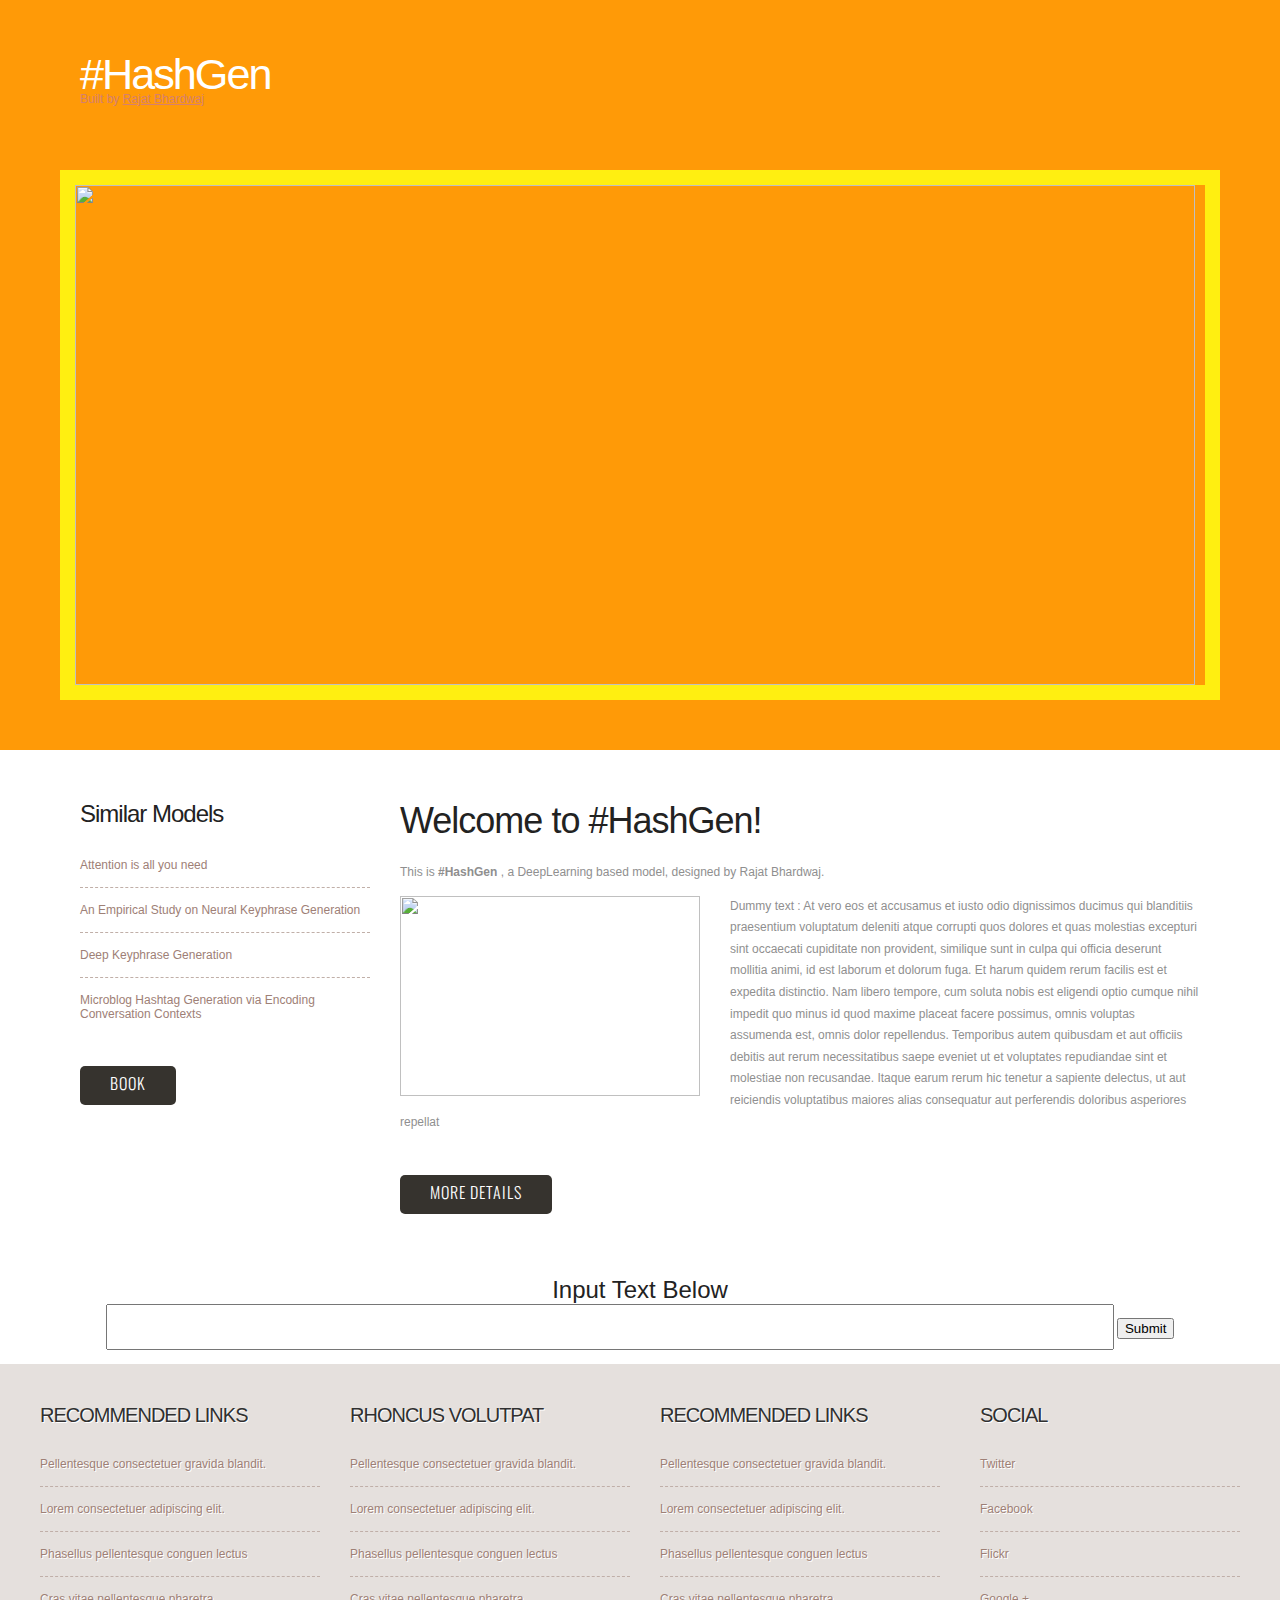
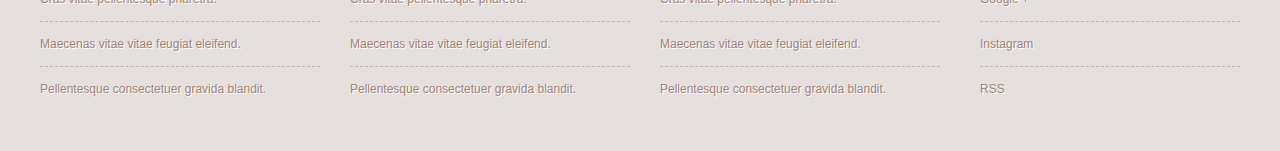
==== templates/index.html @ e80a1312 "first commit" ====
<!DOCTYPE html PUBLIC "-//W3C//DTD XHTML 1.0 Strict//EN" "http://www.w3.org/TR/xhtml1/DTD/xhtml1-strict.dtd">

<html xmlns="http://www.w3.org/1999/xhtml">

<head>
    <meta name="keywords" content="" />
    <meta name="description" content="" />
    <meta http-equiv="content-type" content="text/html; charset=utf-8" />
    <title>#HashGen</title>

    <link href='http://fonts.googleapis.com/css?family=Oswald:400,300' rel='stylesheet' type='text/css' />
    <link href='http://fonts.googleapis.com/css?family=Abel|Satisfy' rel='stylesheet' type='text/css' />
    <link href="/static/default.css" rel="stylesheet" type="text/css" media="all" />
    <!--[if IE 6]>
<link href="default_ie6.css" rel="stylesheet" type="text/css" />
<![endif]-->
</head>

<body>
    <div id="header-wrapper">
        <div id="header">
            <div id="logo">
                <h1>#HashGen
                </h1>
                <p>Built by <a href="https://github.com/rajatbhardwaj1" rel="nofollow">Rajat Bhardwaj</a></p>
            </div>
            <!-- <div id="menu">
                <ul>
                    <li class="current_page_item"><a href="#" accesskey="1" title="">Homepage</a></li>
                    <li><a href="#" accesskey="2" title="">Our Clients</a></li>
                    <li><a href="#" accesskey="3" title="">About Us</a></li>
                    <li><a href="#" accesskey="4" title="">Careers</a></li>
                    <li><a href="#" accesskey="5" title="">Contact Us</a></li>
                </ul>
            </div> -->
        </div>
        <div id="banner">
            <div class="img-border">
                <a href="#"><img src="https://wallpaperaccess.com/full/1728957.jpg" width="1120" height="500" alt="" /></a>
            </div>
        </div>
    </div>
    <div id="wrapper">
        <div id="page-wrapper">
            <div id="page">
                <div id="content">
                    <h2>Welcome to #HashGen!</h2>
                    <p>This is <strong>#HashGen </strong>, a DeepLearning based model, designed by Rajat Bhardwaj.
                        <p><img src="https://prod-central-prod-sm-site-media.s3.eu-west-1.amazonaws.com/sm/public/wp-content/uploads/2021/05/21071248/Instagram-hashtag-analytics.png" alt="" width="300" height="200" class="alignleft" /> </p>
                        <p>Dummy text : At vero eos et accusamus et iusto odio dignissimos ducimus qui blanditiis praesentium voluptatum deleniti atque corrupti quos dolores et quas molestias excepturi sint occaecati cupiditate non provident, similique sunt
                            in culpa qui officia deserunt mollitia animi, id est laborum et dolorum fuga. Et harum quidem rerum facilis est et expedita distinctio. Nam libero tempore, cum soluta nobis est eligendi optio cumque nihil impedit quo minus
                            id quod maxime placeat facere possimus, omnis voluptas assumenda est, omnis dolor repellendus. Temporibus autem quibusdam et aut officiis debitis aut rerum necessitatibus saepe eveniet ut et voluptates repudiandae sint et molestiae
                            non recusandae. Itaque earum rerum hic tenetur a sapiente delectus, ut aut reiciendis voluptatibus maiores alias consequatur aut perferendis doloribus asperiores repellat</p>
                        <p class="button-style"><a href="#">More Details</a></p>
                </div>
                <div id="sidebar">
                    <h2>Similar Models</h2>
                    <ul class="style1">
                        <li class="first"><a href="https://proceedings.neurips.cc/paper/2017/hash/3f5ee243547dee91fbd053c1c4a845aa-Abstract.html">Attention is all you need</a></li>
                        <li><a href="https://arxiv.org/abs/2009.10229">An Empirical Study on Neural Keyphrase Generation</a></li>
                        <li><a href="https://arxiv.org/abs/1704.06879">Deep Keyphrase Generation</a></li>
                        <li><a href="https://aclanthology.org/N19-1164/">Microblog Hashtag Generation via Encoding Conversation Contexts</a></li>

                    </ul>
                    <p class="button-style"><a href="https://d2l.ai/index.html">Book</a></p>
                </div>
            </div>
        </div>
        <div id="model">
            <center>
                <h1>Input Text Below</h1>
                <form method="POST">
                    <input style="height: 40px;font-size: 14pt ;width: 1000px;" name="text" id="input">
                    <input type="submit" name="submit">
                </form>
            </center>
            <br>
        </div>
    </div>
    <div id="footer-bg">
        <div id="footer-content" class="container">
            <div id="column1">
                <h2>Recommended Links</h2>
                <ul class="style1">
                    <li class="first"><a href="#">Pellentesque consectetuer gravida blandit.</a></li>
                    <li><a href="#">Lorem consectetuer adipiscing elit.</a></li>
                    <li><a href="#">Phasellus pellentesque conguen lectus</a></li>
                    <li><a href="#">Cras vitae pellentesque pharetra.</a></li>
                    <li><a href="#">Maecenas vitae vitae feugiat eleifend.</a></li>
                    <li><a href="#">Pellentesque consectetuer gravida blandit.</a></li>
                </ul>
            </div>
            <div id="column2">
                <h2>Rhoncus volutpat</h2>
                <ul class="style1">
                    <li class="first"><a href="#">Pellentesque consectetuer gravida blandit.</a></li>
                    <li><a href="#">Lorem consectetuer adipiscing elit.</a></li>
                    <li><a href="#">Phasellus pellentesque conguen lectus</a></li>
                    <li><a href="#">Cras vitae pellentesque pharetra.</a></li>
                    <li><a href="#">Maecenas vitae vitae feugiat eleifend.</a></li>
                    <li><a href="#">Pellentesque consectetuer gravida blandit.</a></li>
                </ul>
            </div>
            <div id="column3">
                <h2>Recommended Links</h2>
                <ul class="style1">
                    <li class="first"><a href="#">Pellentesque consectetuer gravida blandit.</a></li>
                    <li><a href="#">Lorem consectetuer adipiscing elit.</a></li>
                    <li><a href="#">Phasellus pellentesque conguen lectus</a></li>
                    <li><a href="#">Cras vitae pellentesque pharetra.</a></li>
                    <li><a href="#">Maecenas vitae vitae feugiat eleifend.</a></li>
                    <li><a href="#">Pellentesque consectetuer gravida blandit.</a></li>
                </ul>
            </div>
            <div id="column4">
                <h2>Social</h2>
                <ul class="style1">
                    <li class="first"><a href="#">Twitter</a></li>
                    <li><a href="#">Facebook</a></li>
                    <li><a href="#">Flickr</a></li>
                    <li><a href="#">Google +</a></li>
                    <li><a href="#">Instagram</a></li>
                    <li><a href="#">RSS</a></li>
                </ul>
            </div>
        </div>
    </div>

</body>

</html>
---- static/default.css ----
/*
Design by TEMPLATED
http://templated.co
Released for free under the Creative Commons Attribution License
*/

body {
    margin: 0px 0px 0px 0px;
    padding: 0;
    background: #FF9A07 url("https://static.vecteezy.com/system/resources/previews/001/987/871/original/abstract-black-stripes-diagonal-background-free-vector.jpg") repeat;
    font-family: Arial, Helvetica, sans-serif;
    font-size: 12px;
    color: #8F8F8F;
}

h1,
h2,
h3 {
    margin: 0;
    padding: 0;
    font-weight: 200;
    color: #222222;
}

h2 {
    font-size: 3em;
}

p,
ol,
ul {
    margin-top: 0px;
    padding: 0px;
}

p,
ol {
    line-height: 180%;
}

strong {}

a {
    color: #5C5539;
}

a:hover {
    text-decoration: none;
}

a img {
    border: none;
}

img.border {}

img.alignleft {
    float: left;
    margin-right: 30px;
}

img.alignright {
    float: right;
}

img.aligncenter {
    margin: 0px auto;
}

hr {
    display: none;
}


/** WRAPPER */

#wrapper {
    overflow: hidden;
    background: #FFFFFF;
}

.container {
    width: 1200px;
    margin: 0px auto;
}

.clearfix {
    clear: both;
}


/* Header */

#header-wrapper {
    overflow: hidden;
    background: #FF9A07 url("https://static.vecteezy.com/system/resources/previews/001/987/871/original/abstract-black-stripes-diagonal-background-free-vector.jpg") repeat;
}

#header {
    width: 1200px;
    height: 150px;
    margin: 0 auto;
    padding: 0px 0px;
}


/* Logo */

#logo {
    float: left;
    width: 310px;
    height: 150px;
    padding: 0px 0px 0px 40px;
}

#logo h1 {
    padding: 50px 0px 0px 0px;
    letter-spacing: -2px;
    font-size: 3.6em;
}

#logo h1 {
    text-decoration: none;
    color: #FFFFFF;
}

#logo p {
    margin-top: -10px;
    color: #D5806F;
}

#logo p a {
    color: #D5806F;
}


/* Menu */

#menu {
    float: right;
    width: 810px;
    height: 80px;
    padding: 20px 40px 0px 0px;
}

#menu ul {
    float: right;
    margin: 0;
    padding: 40px 0px 0px 0px;
    list-style: none;
    line-height: normal;
}

#menu li {
    float: left;
}

#menu a {
    display: block;
    margin-left: 1px;
    padding: 7px 20px 7px 20px;
    letter-spacing: 1px;
    text-decoration: none;
    text-align: center;
    text-transform: uppercase;
    font-family: 'Oswald', sans-serif;
    font-size: 16px;
    font-weight: 300;
    color: #FFFFFF;
}

#menu a:hover,
#menu .current_page_item a {
    text-decoration: none;
    background: #A0190A;
    box-shadow: inset 0px 0px 10px 5px rgba(0, 0, 0, .1);
    border-radius: 5px;
    color: #FFFFFF;
}


/* Page */

#page-wrapper {
    overflow: hidden;
}

#page {
    overflow: hidden;
    width: 1120px;
    margin: 0px auto;
    padding: 50px 40px;
    color: #8F8F8F;
}


/** CONTENT */

#wide-content {}

#wide-content h2 {
    padding: 0px 0px 20px 0px;
    letter-spacing: -1px;
    font-size: 36px;
    color: #222222;
}


/** CONTENT */

#content {
    float: right;
    width: 800px;
    padding: 0px 0px 0px 0px;
}

#content h2 {
    padding: 0px 0px 20px 0px;
    letter-spacing: -1px;
    font-size: 36px;
    color: #222222;
}

#content .subtitle {
    padding: 0px 0px 30px 0px;
    text-transform: uppercase;
    font-family: 'Oswald', sans-serif;
    font-size: 18px;
    color: #81AFC5;
}


/** SIDEBAR */

#sidebar {
    float: left;
    width: 290px;
    padding: 0px 0px 20px 0px;
}

#sidebar h2 {
    padding: 0px 0px 30px 0px;
    letter-spacing: -1px;
    font-size: 2em;
}


/* Footer */

#footer {
    margin: 0 auto;
    padding: 50px 0px 50px 0px;
}

#footer p {
    font-size: 12px;
    color: #C5351E;
}

#footer a {
    color: #C5351E;
}


/* Three Column Footer Content */

#footer-bg {
    overflow: hidden;
    padding: 40px 0px;
    background: #E5E0DD url("https://static.vecteezy.com/system/resources/previews/001/987/871/original/abstract-black-stripes-diagonal-background-free-vector.jpg") repeat;
}

#footer-content {
    color: #67C8E3;
}

#footer-content h2 {
    margin: 0px;
    padding: 0px 0px 30px 0px;
    letter-spacing: -1px;
    text-shadow: 1px 1px 0px #FFFFFF;
    text-transform: uppercase;
    font-size: 20px;
    font-weight: 200;
    color: #303030;
}

#footer-content a {}

#footer-content a:hover {
    text-decoration: underline;
}

#column1 {
    float: left;
    width: 280px;
    margin-right: 30px;
}

#column1 p {
    line-height: 1;
}

#column2 {
    float: left;
    width: 280px;
    margin-right: 30px;
}

#column3 {
    float: left;
    width: 280px;
}

#column4 {
    float: right;
    width: 260px;
}


/* Banner Style */

#banner-wrapper {}

#banner {
    overflow: hidden;
    width: 1160px;
    margin: 20px auto 50px auto;
}

#banner .img-border {
    height: 500px;
    border: 15px solid #FFEF11;
}


/* Button Style */

.button-style {
    display: inline-block;
    margin-top: 30px;
    padding: 7px 30px;
    background: #36332E;
    border-radius: 5px;
}

.button-style a {
    letter-spacing: 1px;
    text-decoration: none;
    text-transform: uppercase;
    font-family: 'Oswald', sans-serif;
    font-weight: 300;
    font-size: 16px;
    color: #FFFFFF;
}


/* List Style 1 */

ul.style1 {
    margin: 0px;
    padding: 0px;
    list-style: none;
}

ul.style1 li {
    padding: 15px 0px 15px 0px;
    border-top: 1px dashed #C0AFA8;
}

ul.style1 a {
    text-shadow: 1px 1px 0px #FFFFFF;
    text-decoration: none;
    color: #9E8076;
}

ul.style1 a:hover {
    text-decoration: underline;
    color: #6B6B6B;
}

ul.style1 .first {
    padding-top: 0px;
    border-top: none;
}


/* Recent News */

#recent-news {
    overflow: hidden;
    width: 1120px;
    margin: 0px auto;
    padding: 50px 40px;
    background: #36332E;
    color: #8C8C8C;
}

#recent-news h2 {
    padding: 0px 0px 20px 0px;
    font-family: Arial, Helvetica, sans-serif;
    font-size: 2.5em;
    color: #EDEDED;
}

#recent-news .date {
    padding: 0px 0px 10px 0px;
    font-weight: bold;
    font-style: normal;
    color: #E3E3E3;
}

#recent-news p {
    font-style: italic;
}

#recent-news a {
    font-style: normal;
    color: #B8B8B8;
}

#recent-news #rbox1 {
    float: left;
    width: 250px;
    margin-right: 40px;
}

#recent-news #rbox2 {
    float: left;
    width: 250px;
    margin-right: 40px;
}

#recent-news #rbox3 {
    float: left;
    width: 250px;
}

#recent-news #rbox4 {
    float: right;
    width: 250px;
}


/* Button Style */

.button-style1 {
    margin-top: 30px;
}

.button-style1 a {
    padding: 10px 25px;
    background: #EBB462;
    border-radius: 5px;
    text-decoration: none;
    text-shadow: 1px 1px 0px #FCE3BB;
    color: #36332E !important;
}
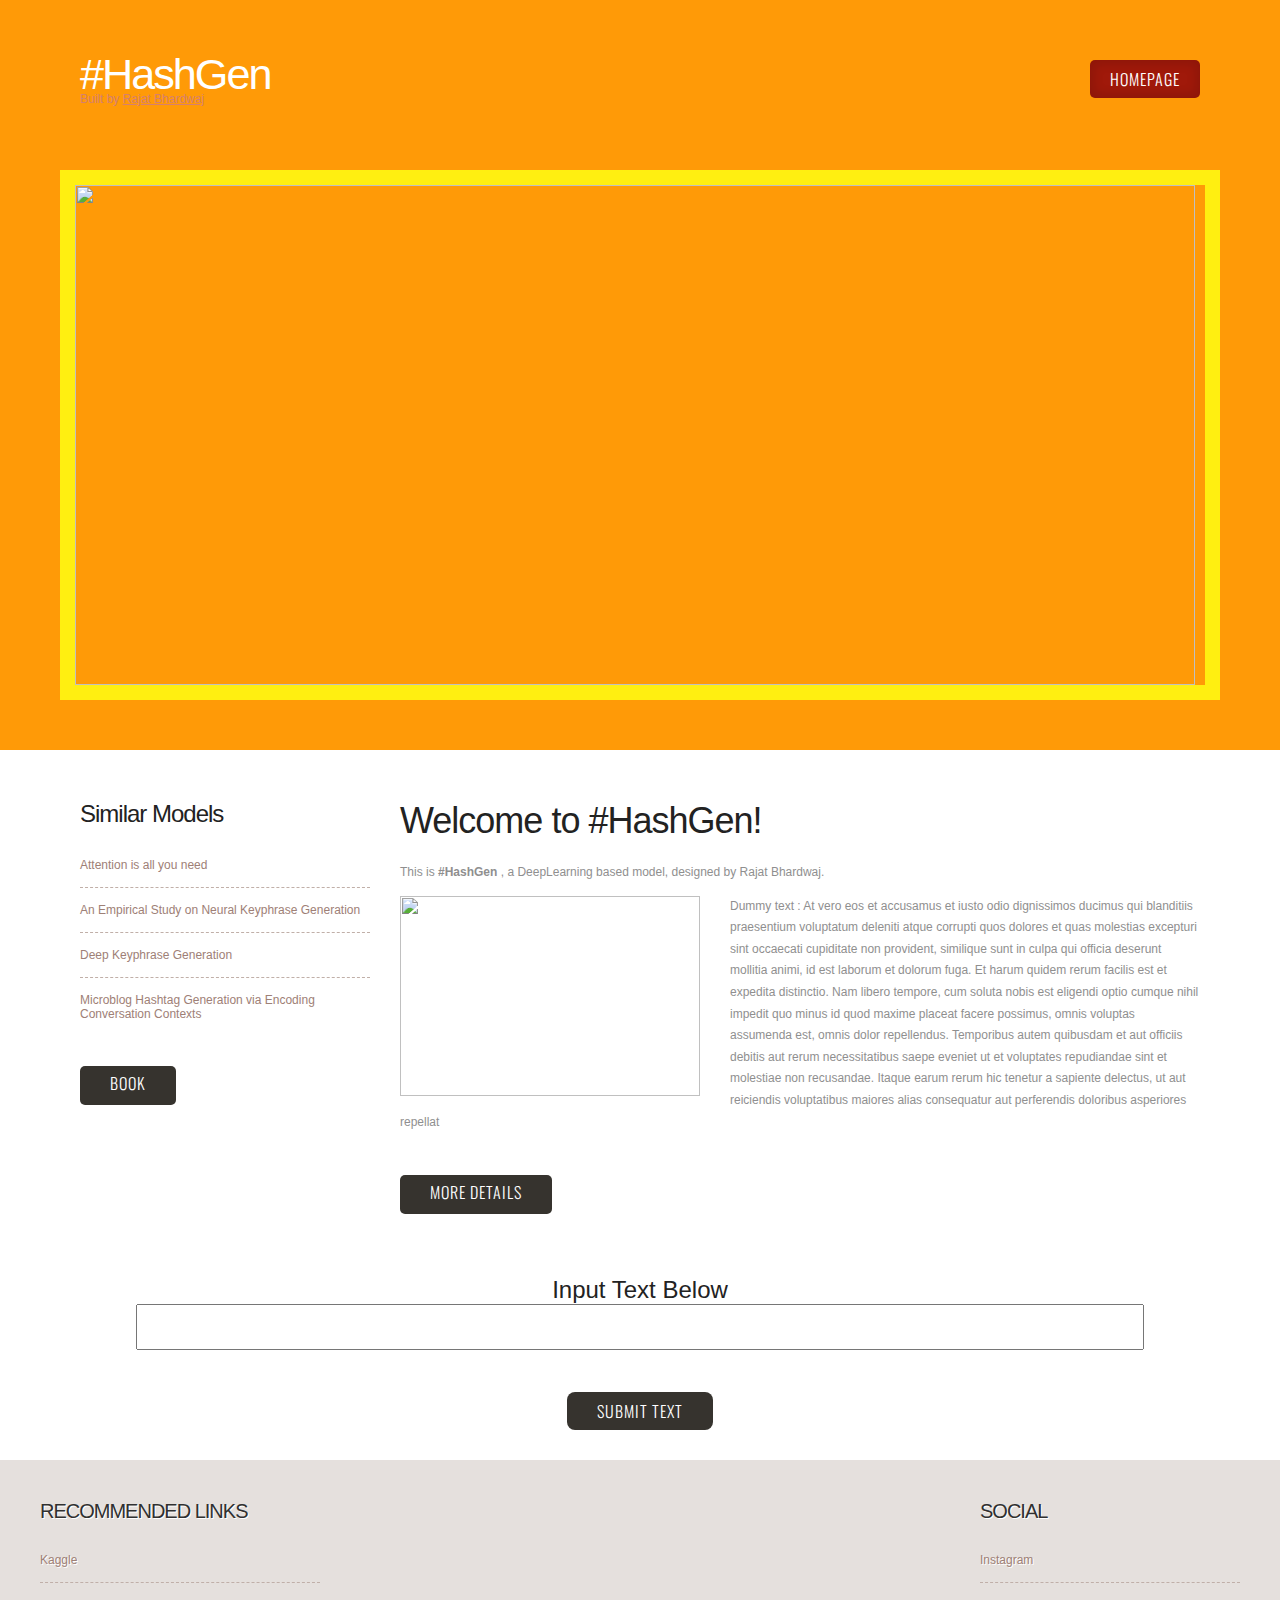
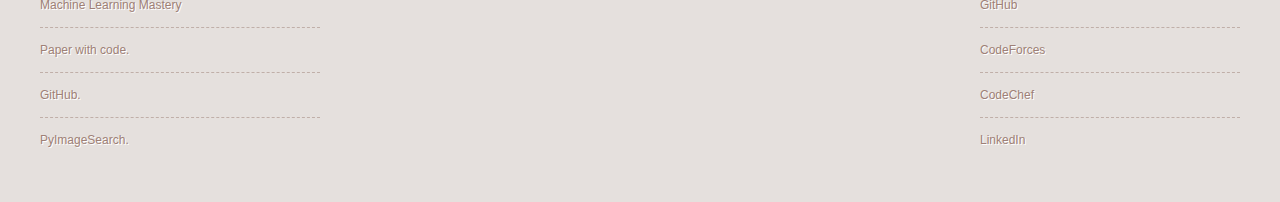
==== commit f6d7539f: "front end finished" ====
--- a/templates/index.html
+++ b/templates/index.html
@@ -24,15 +24,15 @@
                 </h1>
                 <p>Built by <a href="https://github.com/rajatbhardwaj1" rel="nofollow">Rajat Bhardwaj</a></p>
             </div>
-            <!-- <div id="menu">
+            <div id="menu">
                 <ul>
-                    <li class="current_page_item"><a href="#" accesskey="1" title="">Homepage</a></li>
-                    <li><a href="#" accesskey="2" title="">Our Clients</a></li>
+                    <li class="current_page_item"><a href="#" accesskey="1" title="" onclick="history.back()">Homepage</a></li>
+                    <!-- <li><a href="#" accesskey="2" title="">Our Clients</a></li>
                     <li><a href="#" accesskey="3" title="">About Us</a></li>
                     <li><a href="#" accesskey="4" title="">Careers</a></li>
-                    <li><a href="#" accesskey="5" title="">Contact Us</a></li>
+                    <li><a href="#" accesskey="5" title="">Contact Us</a></li> -->
                 </ul>
-            </div> -->
+            </div>
         </div>
         <div id="banner">
             <div class="img-border">
@@ -71,7 +71,14 @@
                 <h1>Input Text Below</h1>
                 <form method="POST">
                     <input style="height: 40px;font-size: 14pt ;width: 1000px;" name="text" id="input">
-                    <input type="submit" name="submit">
+                    <br>
+
+                    <p>
+                        <div id=submit_button>
+                            <input type="submit" value="SUBMIT TEXT"></input>
+                        </div>
+                    </p>
+
                 </form>
             </center>
             <br>
@@ -82,45 +89,22 @@
             <div id="column1">
                 <h2>Recommended Links</h2>
                 <ul class="style1">
-                    <li class="first"><a href="#">Pellentesque consectetuer gravida blandit.</a></li>
-                    <li><a href="#">Lorem consectetuer adipiscing elit.</a></li>
-                    <li><a href="#">Phasellus pellentesque conguen lectus</a></li>
-                    <li><a href="#">Cras vitae pellentesque pharetra.</a></li>
-                    <li><a href="#">Maecenas vitae vitae feugiat eleifend.</a></li>
-                    <li><a href="#">Pellentesque consectetuer gravida blandit.</a></li>
+                    <li class="first"> <a href="https://www.kaggle.com/"> Kaggle</a> </li>
+                    <li><a href="https://machinelearningmastery.com/"> Machine Learning Mastery</a></li>
+                    <li><a href="https://paperswithcode.com/">Paper with code.</a></li>
+                    <li><a href="https://github.com/">GitHub.</a></li>
+                    <li><a href="https://pyimagesearch.com/"> PyImageSearch.</a></li>
                 </ul>
             </div>
-            <div id="column2">
-                <h2>Rhoncus volutpat</h2>
-                <ul class="style1">
-                    <li class="first"><a href="#">Pellentesque consectetuer gravida blandit.</a></li>
-                    <li><a href="#">Lorem consectetuer adipiscing elit.</a></li>
-                    <li><a href="#">Phasellus pellentesque conguen lectus</a></li>
-                    <li><a href="#">Cras vitae pellentesque pharetra.</a></li>
-                    <li><a href="#">Maecenas vitae vitae feugiat eleifend.</a></li>
-                    <li><a href="#">Pellentesque consectetuer gravida blandit.</a></li>
-                </ul>
-            </div>
-            <div id="column3">
-                <h2>Recommended Links</h2>
-                <ul class="style1">
-                    <li class="first"><a href="#">Pellentesque consectetuer gravida blandit.</a></li>
-                    <li><a href="#">Lorem consectetuer adipiscing elit.</a></li>
-                    <li><a href="#">Phasellus pellentesque conguen lectus</a></li>
-                    <li><a href="#">Cras vitae pellentesque pharetra.</a></li>
-                    <li><a href="#">Maecenas vitae vitae feugiat eleifend.</a></li>
-                    <li><a href="#">Pellentesque consectetuer gravida blandit.</a></li>
-                </ul>
-            </div>
+
             <div id="column4">
                 <h2>Social</h2>
                 <ul class="style1">
-                    <li class="first"><a href="#">Twitter</a></li>
-                    <li><a href="#">Facebook</a></li>
-                    <li><a href="#">Flickr</a></li>
-                    <li><a href="#">Google +</a></li>
-                    <li><a href="#">Instagram</a></li>
-                    <li><a href="#">RSS</a></li>
+                    <li class="first"><a href="https://www.instagram.com/r.b._._/">Instagram</a></li>
+                    <li> <a href="https://github.com/rajatbhardwaj1">GitHub</a> </li>
+                    <li><a href="https://codeforces.com/profile/rajat11">CodeForces</a></li>
+                    <li><a href="https://www.codechef.com/">CodeChef</a></li>
+                    <li><a href="https://www.linkedin.com/in/rajat-bhardwaj-117184222/">LinkedIn</a></li>
                 </ul>
             </div>
         </div>
--- a/static/default.css
+++ b/static/default.css
@@ -38,6 +38,31 @@
     line-height: 180%;
 }
 
+input[type=button],
+input[type=submit],
+input[type=reset] {
+    background-color: #04AA6D;
+    border: none;
+    color: white;
+    padding: 16px 32px;
+    text-decoration: none;
+    margin: 4px 2px;
+    cursor: pointer;
+    display: inline-block;
+    margin-top: 30px;
+    padding: 7px 30px;
+    background: #36332E;
+    border-radius: 8px;
+    letter-spacing: 1px;
+    background: #36332E;
+    text-decoration: none;
+    text-transform: uppercase;
+    font-family: 'Oswald', sans-serif;
+    font-weight: 300;
+    font-size: 16px;
+    color: #FFFFFF;
+}
+
 strong {}
 
 a {
@@ -221,6 +246,22 @@
     color: #222222;
 }
 
+#content button {
+    display: inline-block;
+    margin-top: 30px;
+    padding: 7px 30px;
+    background: #36332E;
+    border-radius: 8px;
+    letter-spacing: 1px;
+    background: #36332E;
+    text-decoration: none;
+    text-transform: uppercase;
+    font-family: 'Oswald', sans-serif;
+    font-weight: 300;
+    font-size: 16px;
+    color: #FFFFFF;
+}
+
 #content .subtitle {
     padding: 0px 0px 30px 0px;
     text-transform: uppercase;
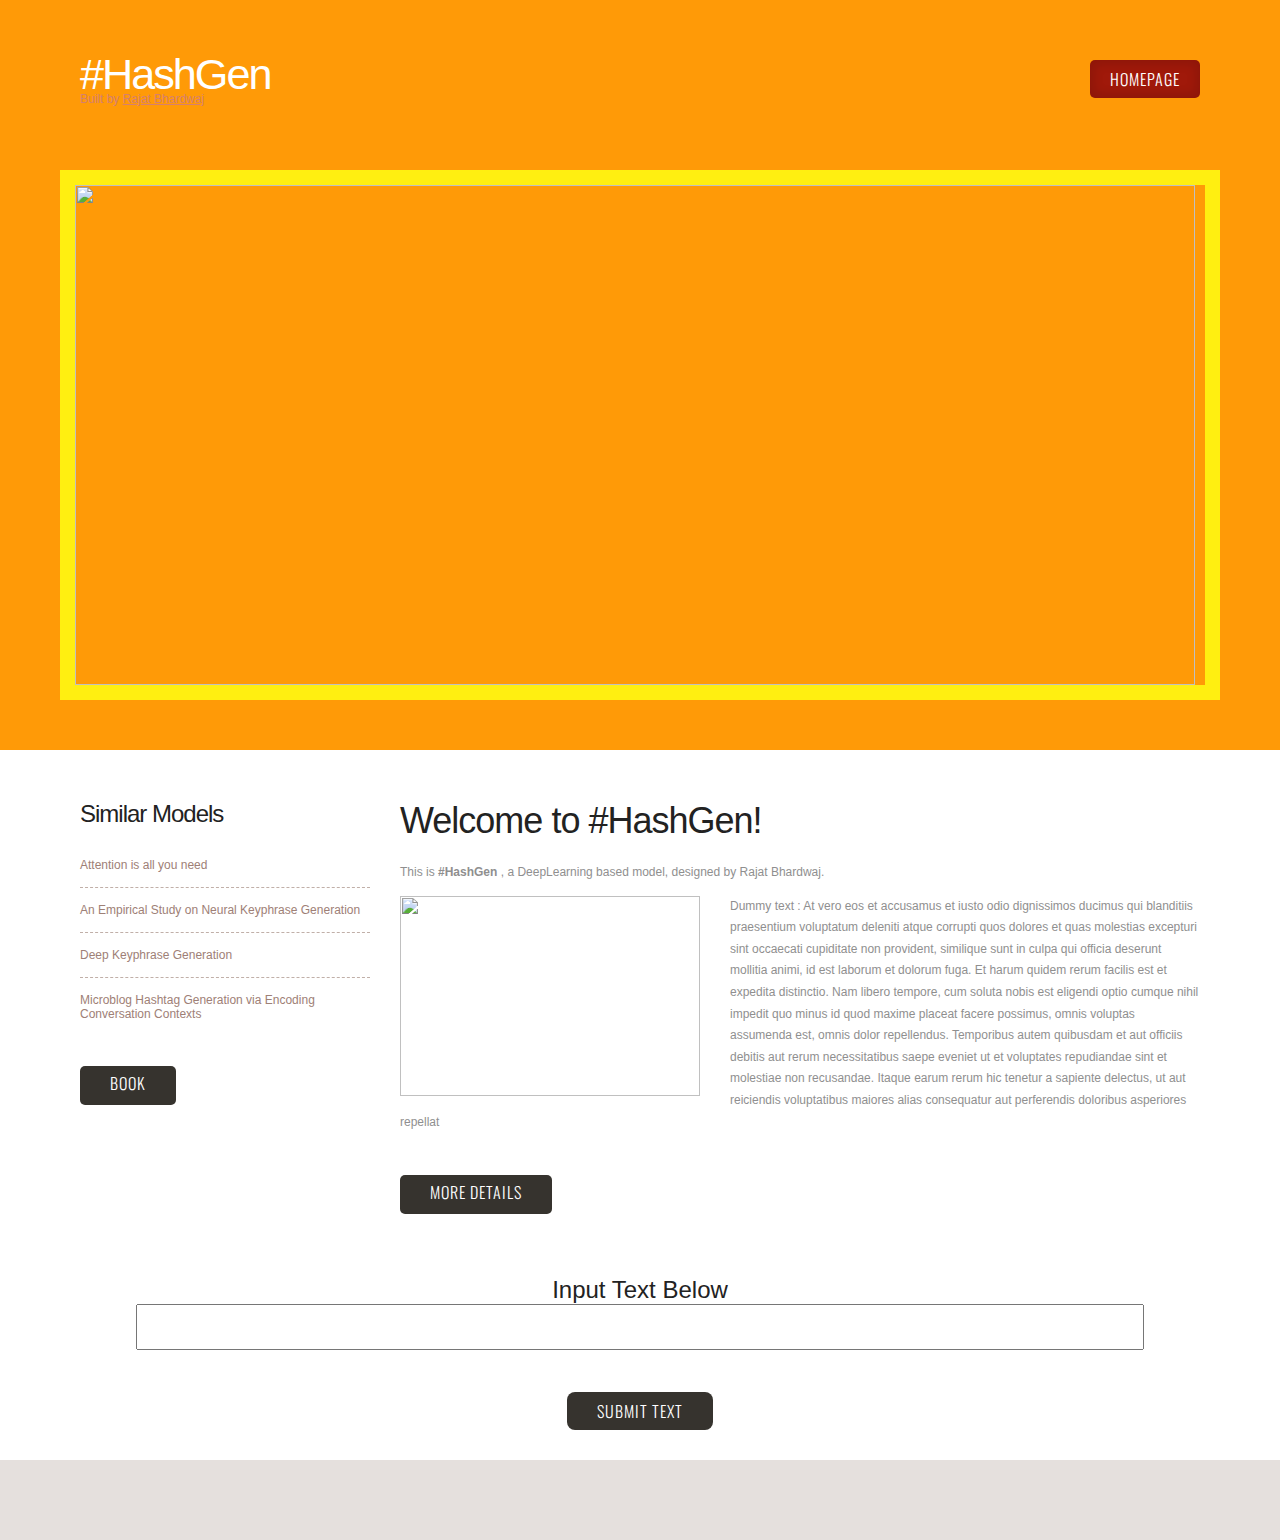
==== commit 08281ddd: "front end" ====
--- a/templates/index.html
+++ b/templates/index.html
@@ -86,27 +86,7 @@
     </div>
     <div id="footer-bg">
         <div id="footer-content" class="container">
-            <div id="column1">
-                <h2>Recommended Links</h2>
-                <ul class="style1">
-                    <li class="first"> <a href="https://www.kaggle.com/"> Kaggle</a> </li>
-                    <li><a href="https://machinelearningmastery.com/"> Machine Learning Mastery</a></li>
-                    <li><a href="https://paperswithcode.com/">Paper with code.</a></li>
-                    <li><a href="https://github.com/">GitHub.</a></li>
-                    <li><a href="https://pyimagesearch.com/"> PyImageSearch.</a></li>
-                </ul>
-            </div>
 
-            <div id="column4">
-                <h2>Social</h2>
-                <ul class="style1">
-                    <li class="first"><a href="https://www.instagram.com/r.b._._/">Instagram</a></li>
-                    <li> <a href="https://github.com/rajatbhardwaj1">GitHub</a> </li>
-                    <li><a href="https://codeforces.com/profile/rajat11">CodeForces</a></li>
-                    <li><a href="https://www.codechef.com/">CodeChef</a></li>
-                    <li><a href="https://www.linkedin.com/in/rajat-bhardwaj-117184222/">LinkedIn</a></li>
-                </ul>
-            </div>
         </div>
     </div>
 
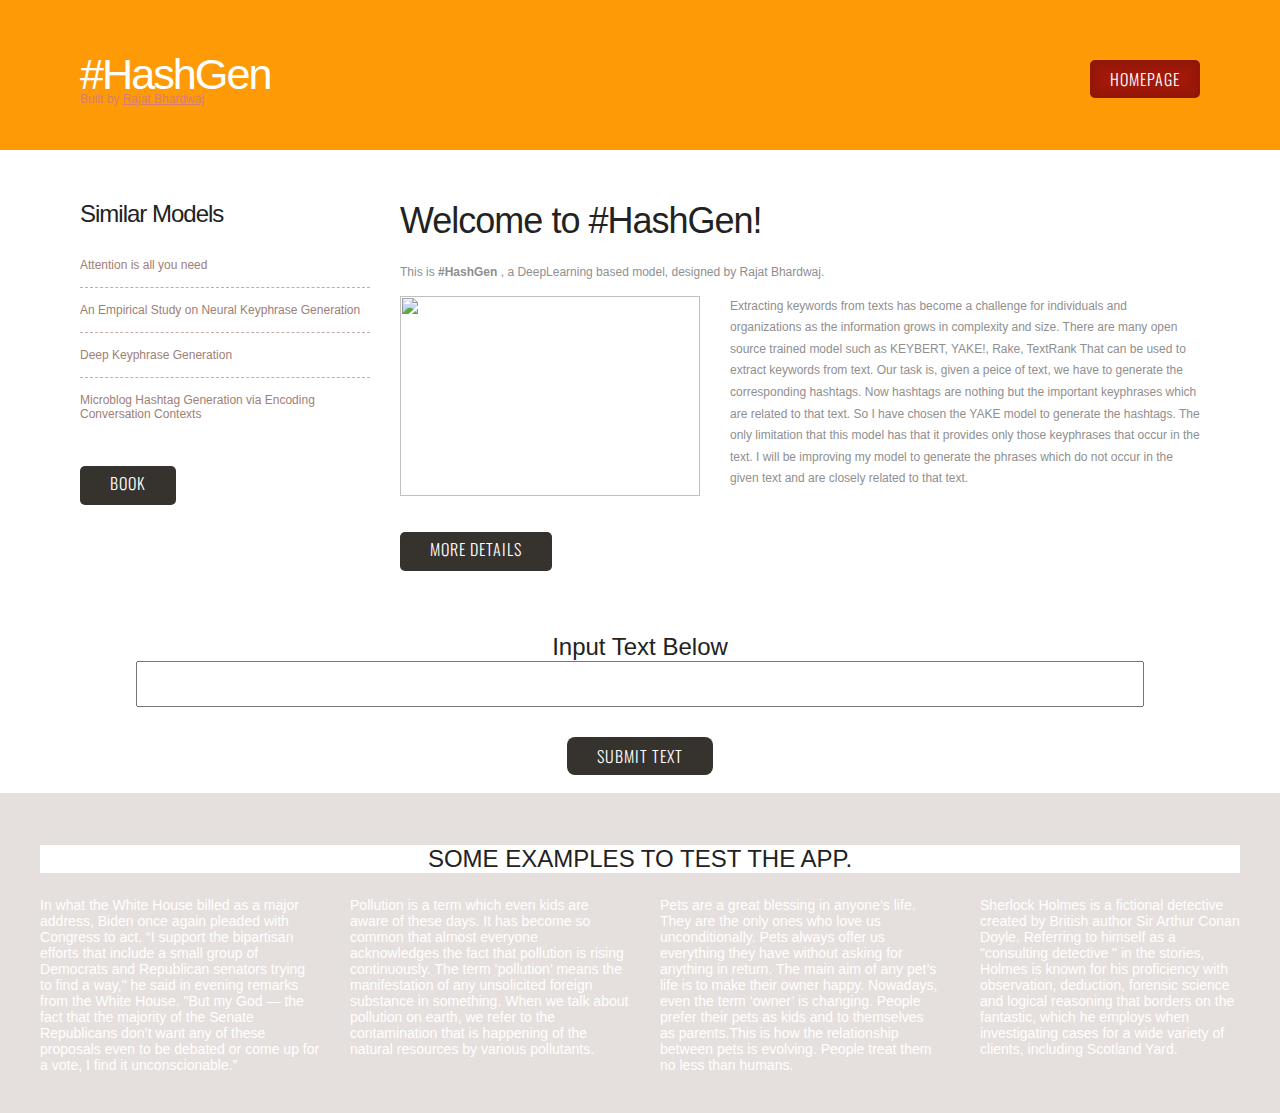
==== commit 02971fef: "final" ====
--- a/templates/index.html
+++ b/templates/index.html
@@ -11,6 +11,8 @@
     <link href='http://fonts.googleapis.com/css?family=Oswald:400,300' rel='stylesheet' type='text/css' />
     <link href='http://fonts.googleapis.com/css?family=Abel|Satisfy' rel='stylesheet' type='text/css' />
     <link href="/static/default.css" rel="stylesheet" type="text/css" media="all" />
+
+    <script type="text/javascript" scr="/static/default.js"></script>
     <!--[if IE 6]>
 <link href="default_ie6.css" rel="stylesheet" type="text/css" />
 <![endif]-->
@@ -34,11 +36,7 @@
                 </ul>
             </div>
         </div>
-        <div id="banner">
-            <div class="img-border">
-                <a href="#"><img src="https://wallpaperaccess.com/full/1728957.jpg" width="1120" height="500" alt="" /></a>
-            </div>
-        </div>
+
     </div>
     <div id="wrapper">
         <div id="page-wrapper">
@@ -47,11 +45,17 @@
                     <h2>Welcome to #HashGen!</h2>
                     <p>This is <strong>#HashGen </strong>, a DeepLearning based model, designed by Rajat Bhardwaj.
                         <p><img src="https://prod-central-prod-sm-site-media.s3.eu-west-1.amazonaws.com/sm/public/wp-content/uploads/2021/05/21071248/Instagram-hashtag-analytics.png" alt="" width="300" height="200" class="alignleft" /> </p>
-                        <p>Dummy text : At vero eos et accusamus et iusto odio dignissimos ducimus qui blanditiis praesentium voluptatum deleniti atque corrupti quos dolores et quas molestias excepturi sint occaecati cupiditate non provident, similique sunt
-                            in culpa qui officia deserunt mollitia animi, id est laborum et dolorum fuga. Et harum quidem rerum facilis est et expedita distinctio. Nam libero tempore, cum soluta nobis est eligendi optio cumque nihil impedit quo minus
-                            id quod maxime placeat facere possimus, omnis voluptas assumenda est, omnis dolor repellendus. Temporibus autem quibusdam et aut officiis debitis aut rerum necessitatibus saepe eveniet ut et voluptates repudiandae sint et molestiae
-                            non recusandae. Itaque earum rerum hic tenetur a sapiente delectus, ut aut reiciendis voluptatibus maiores alias consequatur aut perferendis doloribus asperiores repellat</p>
-                        <p class="button-style"><a href="#">More Details</a></p>
+                        <p>
+
+
+                            Extracting keywords from texts has become a challenge for individuals and organizations as the information grows in complexity and size. There are many open source trained model such as KEYBERT, YAKE!, Rake, TextRank That can be used to extract keywords
+                            from text. Our task is, given a peice of text, we have to generate the corresponding hashtags. Now hashtags are nothing but the important keyphrases which are related to that text. So I have chosen the YAKE model to generate
+                            the hashtags. The only limitation that this model has that it provides only those keyphrases that occur in the text. I will be improving my model to generate the phrases which do not occur in the given text and are closely
+                            related to that text.
+
+
+                        </p>
+                        <p class="button-style"><a href="http://yake.inesctec.pt/">More Details</a></p>
                 </div>
                 <div id="sidebar">
                     <h2>Similar Models</h2>
@@ -73,23 +77,55 @@
                     <input style="height: 40px;font-size: 14pt ;width: 1000px;" name="text" id="input">
                     <br>
 
-                    <p>
-                        <div id=submit_button>
-                            <input type="submit" value="SUBMIT TEXT"></input>
-                        </div>
-                    </p>
+
+                    <div id=submit_button>
+                        <input type="submit" value="SUBMIT TEXT"></input>
+                    </div>
+
 
                 </form>
             </center>
             <br>
         </div>
     </div>
+    <div>
+
+
+    </div>
+
     <div id="footer-bg">
         <div id="footer-content" class="container">
+            <p>
+                <h1 style="background-color:white;">
+                    <center>
+                        SOME EXAMPLES TO TEST THE APP.
+                    </center>
+            </p>
+
+            </h1>
+            <h3>
+
+                <div id="column1"> In what the White House billed as a major address, Biden once again pleaded with Congress to act. “I support the bipartisan efforts that include a small group of Democrats and Republican senators trying to find a way," he said in evening
+                    remarks from the White House. "But my God — the fact that the majority of the Senate Republicans don’t want any of these proposals even to be debated or come up for a vote, I find it unconscionable.”
+
+                </div>
+                <div id="column2">Pollution is a term which even kids are aware of these days. It has become so common that almost everyone acknowledges the fact that pollution is rising continuously. The term ‘pollution’ means the manifestation of any unsolicited foreign
+                    substance in something. When we talk about pollution on earth, we refer to the contamination that is happening of the natural resources by various pollutants.</div>
+                <div id="column3">Pets are a great blessing in anyone’s life. They are the only ones who love us unconditionally. Pets always offer us everything they have without asking for anything in return. The main aim of any pet’s life is to make their owner happy.
+                    Nowadays, even the term ‘owner’ is changing. People prefer their pets as kids and to themselves as parents.This is how the relationship between pets is evolving. People treat them no less than humans. </div>
+                <div id="column4">
+                    Sherlock Holmes is a fictional detective created by British author Sir Arthur Conan Doyle. Referring to himself as a "consulting detective " in the stories, Holmes is known for his proficiency with observation, deduction, forensic science and logical
+                    reasoning that borders on the fantastic, which he employs when investigating cases for a wide variety of clients, including Scotland Yard.
+                </div>
+            </h3>
+
 
         </div>
     </div>
 
 </body>
 
+
+</html>
+
 </html>--- a/static/default.css
+++ b/static/default.css
@@ -336,6 +336,7 @@
     float: left;
     width: 280px;
     margin-right: 30px;
+    color: white;
 }
 
 #column1 p {
@@ -346,16 +347,26 @@
     float: left;
     width: 280px;
     margin-right: 30px;
+    color: white;
 }
 
 #column3 {
     float: left;
     width: 280px;
+    color: white;
 }
 
 #column4 {
     float: right;
     width: 260px;
+    color: white;
+}
+
+#result {
+    padding: 0px 0px 20px 0px;
+    letter-spacing: -1px;
+    font-size: 18px;
+    color: #222222;
 }
 
 
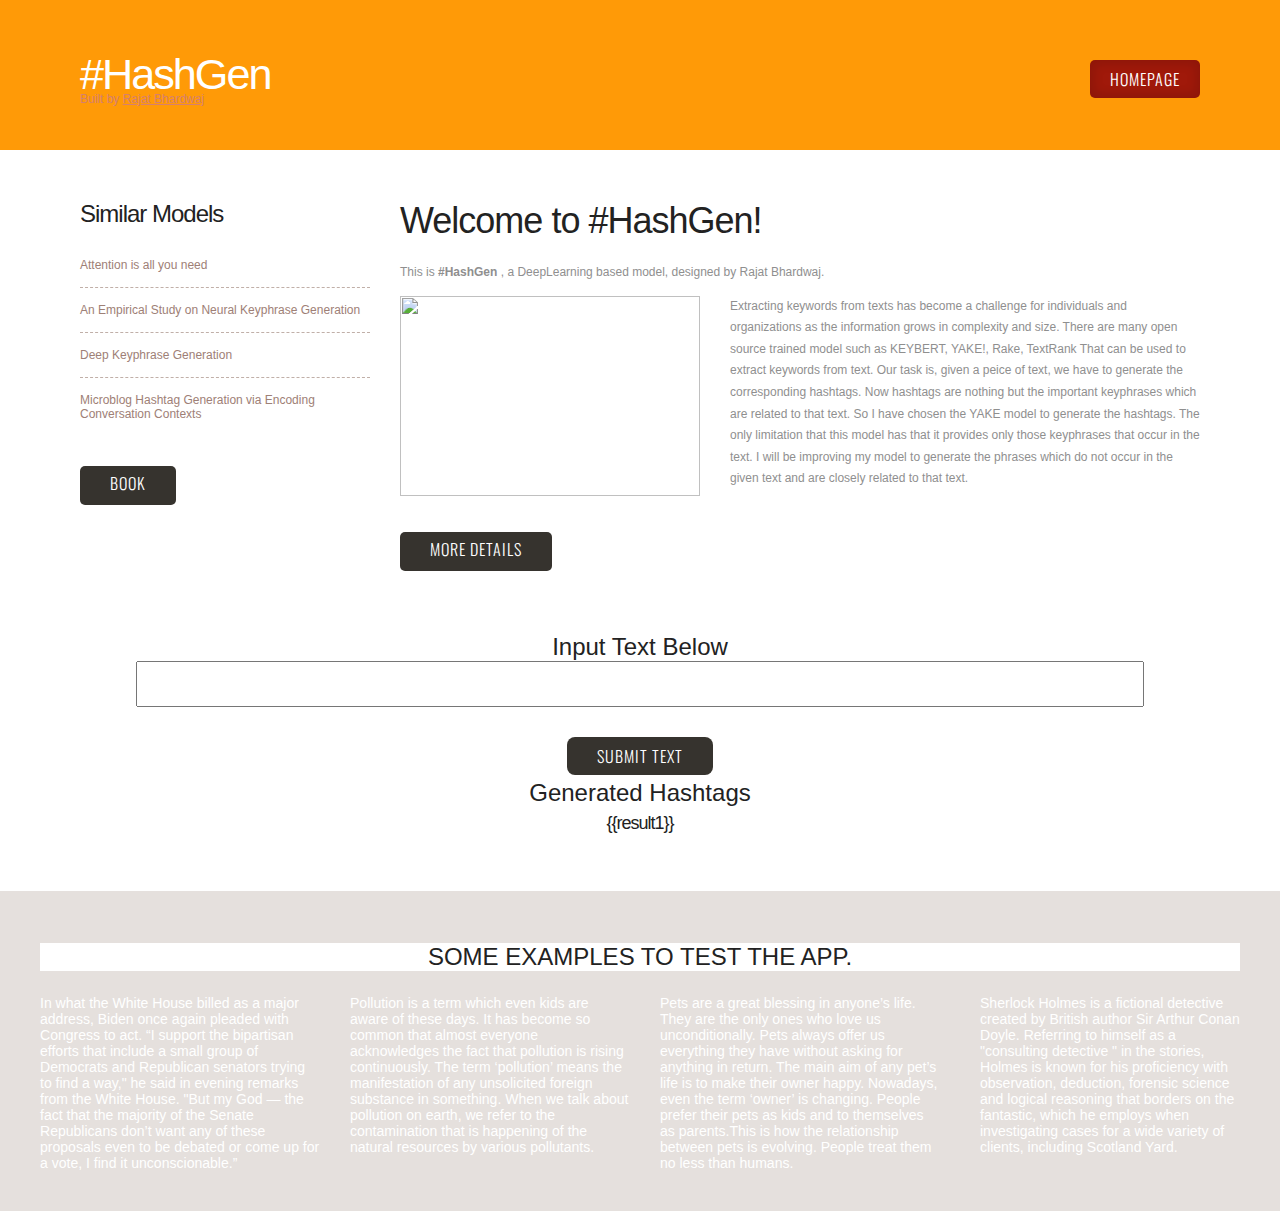
==== commit 40a166c1: "commit" ====
--- a/templates/index.html
+++ b/templates/index.html
@@ -81,6 +81,12 @@
                     <div id=submit_button>
                         <input type="submit" value="SUBMIT TEXT"></input>
                     </div>
+                    <div id="content1">
+                        <h1>Generated Hashtags</h1>
+                        <div id="result">
+                            <p>{{result1}}</p>
+                        </div>
+                    </div>
 
 
                 </form>
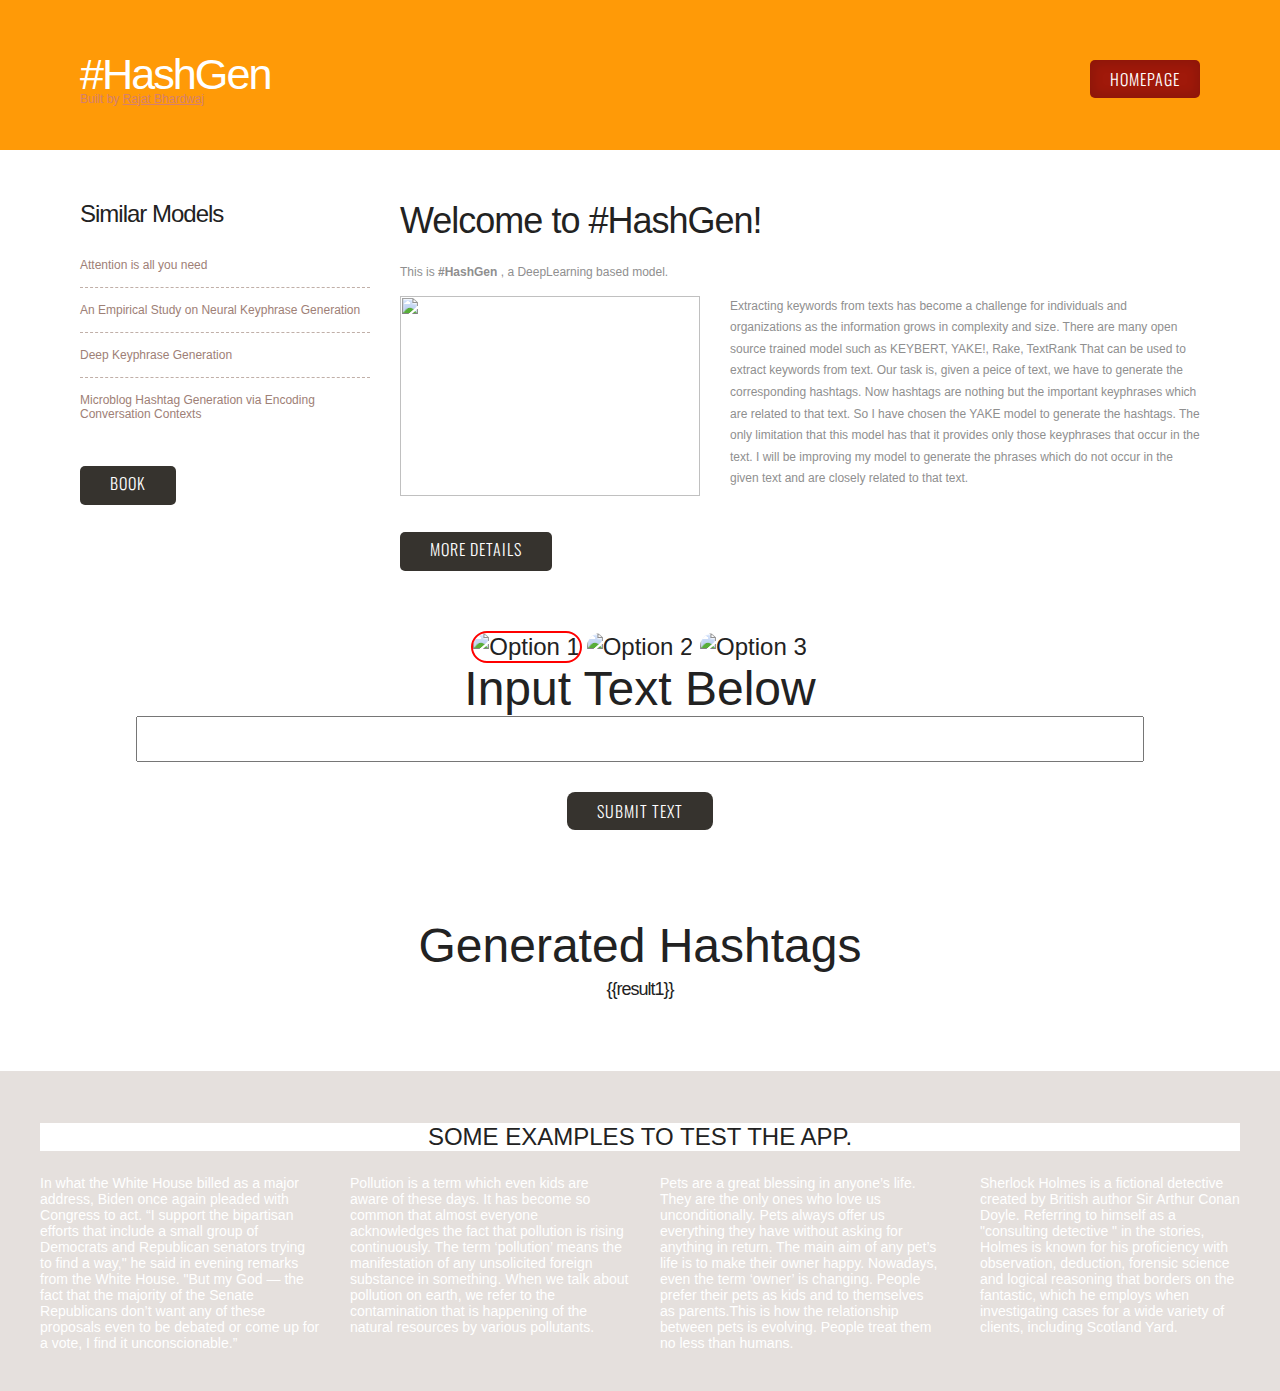
==== commit 458ca293: "added stance model, hashgen remaining" ====
--- a/templates/index.html
+++ b/templates/index.html
@@ -43,7 +43,7 @@
             <div id="page">
                 <div id="content">
                     <h2>Welcome to #HashGen!</h2>
-                    <p>This is <strong>#HashGen </strong>, a DeepLearning based model, designed by Rajat Bhardwaj.
+                    <p>This is <strong>#HashGen </strong>, a DeepLearning based model.
                         <p><img src="https://prod-central-prod-sm-site-media.s3.eu-west-1.amazonaws.com/sm/public/wp-content/uploads/2021/05/21071248/Instagram-hashtag-analytics.png" alt="" width="300" height="200" class="alignleft" /> </p>
                         <p>
 
@@ -70,27 +70,66 @@
                 </div>
             </div>
         </div>
-        <div id="model">
-            <center>
-                <h1>Input Text Below</h1>
-                <form method="POST">
-                    <input style="height: 40px;font-size: 14pt ;width: 1000px;" name="text" id="input">
-                    <br>
 
 
+        <div id="model">
+
+            <center>
+
+
+            </center>
+
+            <form method="POST">
+                <center>
+
+                    <label>
+                        <input type="radio" name="test" value="yake" checked>
+                        <img src="static/images/Light Purple Initial SK Logo.png" alt="Option 1">
+                      </label>
+
+                    <label>
+                        <input type="radio" name="test" value="stance">
+                        <img src="static/images/Light Purple Initial SK Logo(1).png" alt="Option 2">
+                      </label>
+                    <label>
+                        <input type="radio" name="test" value="microblog">
+                        <img src="static/images/Light Purple Initial SK Logo(2).png" alt="Option 3">
+                      </label>
+
+                    <h1>Input Text Below</h1>
+
+                    <input style="height: 40px;font-size: 14pt ;width: 1000px;" name="text" id="input">
+                </center>
+                <center>
+
                     <div id=submit_button>
+
                         <input type="submit" value="SUBMIT TEXT"></input>
                     </div>
+                </center>
+                <br>
+                <center>
+
+
+                </center>
+
+
+
+                <br>
+                <br>
+                <center>
+
                     <div id="content1">
                         <h1>Generated Hashtags</h1>
                         <div id="result">
                             <p>{{result1}}</p>
                         </div>
                     </div>
+                </center>
 
 
-                </form>
-            </center>
+            </form>
+
             <br>
         </div>
     </div>
@@ -98,6 +137,7 @@
 
 
     </div>
+
 
     <div id="footer-bg">
         <div id="footer-content" class="container">
--- a/static/default.css
+++ b/static/default.css
@@ -1,510 +1,520 @@
-/*
+    /*
 Design by TEMPLATED
 http://templated.co
 Released for free under the Creative Commons Attribution License
 */
-
-body {
-    margin: 0px 0px 0px 0px;
-    padding: 0;
-    background: #FF9A07 url("https://static.vecteezy.com/system/resources/previews/001/987/871/original/abstract-black-stripes-diagonal-background-free-vector.jpg") repeat;
-    font-family: Arial, Helvetica, sans-serif;
-    font-size: 12px;
-    color: #8F8F8F;
-}
-
-h1,
-h2,
-h3 {
-    margin: 0;
-    padding: 0;
-    font-weight: 200;
-    color: #222222;
-}
-
-h2 {
-    font-size: 3em;
-}
-
-p,
-ol,
-ul {
-    margin-top: 0px;
-    padding: 0px;
-}
-
-p,
-ol {
-    line-height: 180%;
-}
-
-input[type=button],
-input[type=submit],
-input[type=reset] {
-    background-color: #04AA6D;
-    border: none;
-    color: white;
-    padding: 16px 32px;
-    text-decoration: none;
-    margin: 4px 2px;
-    cursor: pointer;
-    display: inline-block;
-    margin-top: 30px;
-    padding: 7px 30px;
-    background: #36332E;
-    border-radius: 8px;
-    letter-spacing: 1px;
-    background: #36332E;
-    text-decoration: none;
-    text-transform: uppercase;
-    font-family: 'Oswald', sans-serif;
-    font-weight: 300;
-    font-size: 16px;
-    color: #FFFFFF;
-}
-
-strong {}
-
-a {
-    color: #5C5539;
-}
-
-a:hover {
-    text-decoration: none;
-}
-
-a img {
-    border: none;
-}
-
-img.border {}
-
-img.alignleft {
-    float: left;
-    margin-right: 30px;
-}
-
-img.alignright {
-    float: right;
-}
-
-img.aligncenter {
-    margin: 0px auto;
-}
-
-hr {
-    display: none;
-}
-
-
-/** WRAPPER */
-
-#wrapper {
-    overflow: hidden;
-    background: #FFFFFF;
-}
-
-.container {
-    width: 1200px;
-    margin: 0px auto;
-}
-
-.clearfix {
-    clear: both;
-}
-
-
-/* Header */
-
-#header-wrapper {
-    overflow: hidden;
-    background: #FF9A07 url("https://static.vecteezy.com/system/resources/previews/001/987/871/original/abstract-black-stripes-diagonal-background-free-vector.jpg") repeat;
-}
-
-#header {
-    width: 1200px;
-    height: 150px;
-    margin: 0 auto;
-    padding: 0px 0px;
-}
-
-
-/* Logo */
-
-#logo {
-    float: left;
-    width: 310px;
-    height: 150px;
-    padding: 0px 0px 0px 40px;
-}
-
-#logo h1 {
-    padding: 50px 0px 0px 0px;
-    letter-spacing: -2px;
-    font-size: 3.6em;
-}
-
-#logo h1 {
-    text-decoration: none;
-    color: #FFFFFF;
-}
-
-#logo p {
-    margin-top: -10px;
-    color: #D5806F;
-}
-
-#logo p a {
-    color: #D5806F;
-}
-
-
-/* Menu */
-
-#menu {
-    float: right;
-    width: 810px;
-    height: 80px;
-    padding: 20px 40px 0px 0px;
-}
-
-#menu ul {
-    float: right;
-    margin: 0;
-    padding: 40px 0px 0px 0px;
-    list-style: none;
-    line-height: normal;
-}
-
-#menu li {
-    float: left;
-}
-
-#menu a {
-    display: block;
-    margin-left: 1px;
-    padding: 7px 20px 7px 20px;
-    letter-spacing: 1px;
-    text-decoration: none;
-    text-align: center;
-    text-transform: uppercase;
-    font-family: 'Oswald', sans-serif;
-    font-size: 16px;
-    font-weight: 300;
-    color: #FFFFFF;
-}
-
-#menu a:hover,
-#menu .current_page_item a {
-    text-decoration: none;
-    background: #A0190A;
-    box-shadow: inset 0px 0px 10px 5px rgba(0, 0, 0, .1);
-    border-radius: 5px;
-    color: #FFFFFF;
-}
-
-
-/* Page */
-
-#page-wrapper {
-    overflow: hidden;
-}
-
-#page {
-    overflow: hidden;
-    width: 1120px;
-    margin: 0px auto;
-    padding: 50px 40px;
-    color: #8F8F8F;
-}
-
-
-/** CONTENT */
-
-#wide-content {}
-
-#wide-content h2 {
-    padding: 0px 0px 20px 0px;
-    letter-spacing: -1px;
-    font-size: 36px;
-    color: #222222;
-}
-
-
-/** CONTENT */
-
-#content {
-    float: right;
-    width: 800px;
-    padding: 0px 0px 0px 0px;
-}
-
-#content h2 {
-    padding: 0px 0px 20px 0px;
-    letter-spacing: -1px;
-    font-size: 36px;
-    color: #222222;
-}
-
-#content button {
-    display: inline-block;
-    margin-top: 30px;
-    padding: 7px 30px;
-    background: #36332E;
-    border-radius: 8px;
-    letter-spacing: 1px;
-    background: #36332E;
-    text-decoration: none;
-    text-transform: uppercase;
-    font-family: 'Oswald', sans-serif;
-    font-weight: 300;
-    font-size: 16px;
-    color: #FFFFFF;
-}
-
-#content .subtitle {
-    padding: 0px 0px 30px 0px;
-    text-transform: uppercase;
-    font-family: 'Oswald', sans-serif;
-    font-size: 18px;
-    color: #81AFC5;
-}
-
-
-/** SIDEBAR */
-
-#sidebar {
-    float: left;
-    width: 290px;
-    padding: 0px 0px 20px 0px;
-}
-
-#sidebar h2 {
-    padding: 0px 0px 30px 0px;
-    letter-spacing: -1px;
-    font-size: 2em;
-}
-
-
-/* Footer */
-
-#footer {
-    margin: 0 auto;
-    padding: 50px 0px 50px 0px;
-}
-
-#footer p {
-    font-size: 12px;
-    color: #C5351E;
-}
-
-#footer a {
-    color: #C5351E;
-}
-
-
-/* Three Column Footer Content */
-
-#footer-bg {
-    overflow: hidden;
-    padding: 40px 0px;
-    background: #E5E0DD url("https://static.vecteezy.com/system/resources/previews/001/987/871/original/abstract-black-stripes-diagonal-background-free-vector.jpg") repeat;
-}
-
-#footer-content {
-    color: #67C8E3;
-}
-
-#footer-content h2 {
-    margin: 0px;
-    padding: 0px 0px 30px 0px;
-    letter-spacing: -1px;
-    text-shadow: 1px 1px 0px #FFFFFF;
-    text-transform: uppercase;
-    font-size: 20px;
-    font-weight: 200;
-    color: #303030;
-}
-
-#footer-content a {}
-
-#footer-content a:hover {
-    text-decoration: underline;
-}
-
-#column1 {
-    float: left;
-    width: 280px;
-    margin-right: 30px;
-    color: white;
-}
-
-#column1 p {
-    line-height: 1;
-}
-
-#column2 {
-    float: left;
-    width: 280px;
-    margin-right: 30px;
-    color: white;
-}
-
-#column3 {
-    float: left;
-    width: 280px;
-    color: white;
-}
-
-#column4 {
-    float: right;
-    width: 260px;
-    color: white;
-}
-
-#result {
-    padding: 0px 0px 20px 0px;
-    letter-spacing: -1px;
-    font-size: 18px;
-    color: #222222;
-}
-
-
-/* Banner Style */
-
-#banner-wrapper {}
-
-#banner {
-    overflow: hidden;
-    width: 1160px;
-    margin: 20px auto 50px auto;
-}
-
-#banner .img-border {
-    height: 500px;
-    border: 15px solid #FFEF11;
-}
-
-
-/* Button Style */
-
-.button-style {
-    display: inline-block;
-    margin-top: 30px;
-    padding: 7px 30px;
-    background: #36332E;
-    border-radius: 5px;
-}
-
-.button-style a {
-    letter-spacing: 1px;
-    text-decoration: none;
-    text-transform: uppercase;
-    font-family: 'Oswald', sans-serif;
-    font-weight: 300;
-    font-size: 16px;
-    color: #FFFFFF;
-}
-
-
-/* List Style 1 */
-
-ul.style1 {
-    margin: 0px;
-    padding: 0px;
-    list-style: none;
-}
-
-ul.style1 li {
-    padding: 15px 0px 15px 0px;
-    border-top: 1px dashed #C0AFA8;
-}
-
-ul.style1 a {
-    text-shadow: 1px 1px 0px #FFFFFF;
-    text-decoration: none;
-    color: #9E8076;
-}
-
-ul.style1 a:hover {
-    text-decoration: underline;
-    color: #6B6B6B;
-}
-
-ul.style1 .first {
-    padding-top: 0px;
-    border-top: none;
-}
-
-
-/* Recent News */
-
-#recent-news {
-    overflow: hidden;
-    width: 1120px;
-    margin: 0px auto;
-    padding: 50px 40px;
-    background: #36332E;
-    color: #8C8C8C;
-}
-
-#recent-news h2 {
-    padding: 0px 0px 20px 0px;
-    font-family: Arial, Helvetica, sans-serif;
-    font-size: 2.5em;
-    color: #EDEDED;
-}
-
-#recent-news .date {
-    padding: 0px 0px 10px 0px;
-    font-weight: bold;
-    font-style: normal;
-    color: #E3E3E3;
-}
-
-#recent-news p {
-    font-style: italic;
-}
-
-#recent-news a {
-    font-style: normal;
-    color: #B8B8B8;
-}
-
-#recent-news #rbox1 {
-    float: left;
-    width: 250px;
-    margin-right: 40px;
-}
-
-#recent-news #rbox2 {
-    float: left;
-    width: 250px;
-    margin-right: 40px;
-}
-
-#recent-news #rbox3 {
-    float: left;
-    width: 250px;
-}
-
-#recent-news #rbox4 {
-    float: right;
-    width: 250px;
-}
-
-
-/* Button Style */
-
-.button-style1 {
-    margin-top: 30px;
-}
-
-.button-style1 a {
-    padding: 10px 25px;
-    background: #EBB462;
-    border-radius: 5px;
-    text-decoration: none;
-    text-shadow: 1px 1px 0px #FCE3BB;
-    color: #36332E !important;
-}+    
+    body {
+        margin: 0px 0px 0px 0px;
+        padding: 0;
+        background: #FF9A07 url("https://static.vecteezy.com/system/resources/previews/001/987/871/original/abstract-black-stripes-diagonal-background-free-vector.jpg") repeat;
+        font-family: Arial, Helvetica, sans-serif;
+        font-size: 12px;
+        color: #8F8F8F;
+    }
+    
+    h1,
+    h2,
+    h3 {
+        margin: 0;
+        padding: 0;
+        font-weight: 200;
+        color: #222222;
+    }
+    
+    h2 {
+        font-size: 3em;
+    }
+    
+    p,
+    ol,
+    ul {
+        margin-top: 0px;
+        padding: 0px;
+    }
+    
+    p,
+    ol {
+        line-height: 180%;
+    }
+    
+    input[type=button],
+    input[type=submit],
+    input[type=reset] {
+        background-color: #04AA6D;
+        border: none;
+        color: white;
+        padding: 16px 32px;
+        text-decoration: none;
+        margin: 4px 2px;
+        cursor: pointer;
+        display: inline-block;
+        margin-top: 30px;
+        padding: 7px 30px;
+        background: #36332E;
+        border-radius: 8px;
+        letter-spacing: 1px;
+        background: #36332E;
+        text-decoration: none;
+        text-transform: uppercase;
+        font-family: 'Oswald', sans-serif;
+        font-weight: 300;
+        font-size: 16px;
+        color: #FFFFFF;
+    }
+    
+    a {
+        color: #5C5539;
+    }
+    
+    a:hover {
+        text-decoration: none;
+    }
+    
+    a img {
+        border: none;
+    }
+    
+    img.alignleft {
+        float: left;
+        margin-right: 30px;
+    }
+    
+    img.alignright {
+        float: right;
+    }
+    
+    img.aligncenter {
+        margin: 0px auto;
+    }
+    
+    hr {
+        display: none;
+    }
+    /** WRAPPER */
+    
+    #wrapper {
+        overflow: hidden;
+        background: #FFFFFF;
+    }
+    
+    .container {
+        width: 1200px;
+        margin: 0px auto;
+    }
+    
+    .clearfix {
+        clear: both;
+    }
+    /* Header */
+    
+    #header-wrapper {
+        overflow: hidden;
+        background: #FF9A07 url("https://static.vecteezy.com/system/resources/previews/001/987/871/original/abstract-black-stripes-diagonal-background-free-vector.jpg") repeat;
+    }
+    
+    #header {
+        width: 1200px;
+        height: 150px;
+        margin: 0 auto;
+        padding: 0px 0px;
+    }
+    /* Logo */
+    
+    #logo {
+        float: left;
+        width: 310px;
+        height: 150px;
+        padding: 0px 0px 0px 40px;
+    }
+    
+    #logo h1 {
+        padding: 50px 0px 0px 0px;
+        letter-spacing: -2px;
+        font-size: 3.6em;
+    }
+    
+    #logo h1 {
+        text-decoration: none;
+        color: #FFFFFF;
+    }
+    
+    #logo p {
+        margin-top: -10px;
+        color: #D5806F;
+    }
+    
+    #logo p a {
+        color: #D5806F;
+    }
+    /* Menu */
+    
+    #menu {
+        float: right;
+        width: 810px;
+        height: 80px;
+        padding: 20px 40px 0px 0px;
+    }
+    
+    #menu ul {
+        float: right;
+        margin: 0;
+        padding: 40px 0px 0px 0px;
+        list-style: none;
+        line-height: normal;
+    }
+    
+    #menu li {
+        float: left;
+    }
+    
+    #menu a {
+        display: block;
+        margin-left: 1px;
+        padding: 7px 20px 7px 20px;
+        letter-spacing: 1px;
+        text-decoration: none;
+        text-align: center;
+        text-transform: uppercase;
+        font-family: 'Oswald', sans-serif;
+        font-size: 16px;
+        font-weight: 300;
+        color: #FFFFFF;
+    }
+    
+    #menu a:hover,
+    #menu .current_page_item a {
+        text-decoration: none;
+        background: #A0190A;
+        box-shadow: inset 0px 0px 10px 5px rgba(0, 0, 0, .1);
+        border-radius: 5px;
+        color: #FFFFFF;
+    }
+    /* Page */
+    
+    #page-wrapper {
+        overflow: hidden;
+    }
+    
+    #page {
+        overflow: hidden;
+        width: 1120px;
+        margin: 0px auto;
+        padding: 50px 40px;
+        color: #8F8F8F;
+    }
+    /** CONTENT */
+    
+    #wide-content h2 {
+        padding: 0px 0px 20px 0px;
+        letter-spacing: -1px;
+        font-size: 36px;
+        color: #222222;
+    }
+    /** CONTENT */
+    
+    #content {
+        float: right;
+        width: 800px;
+        padding: 0px 0px 0px 0px;
+    }
+    
+    #content h2 {
+        padding: 0px 0px 20px 0px;
+        letter-spacing: -1px;
+        font-size: 36px;
+        color: #222222;
+    }
+    
+    #content button {
+        display: inline-block;
+        margin-top: 30px;
+        padding: 7px 30px;
+        background: #36332E;
+        border-radius: 8px;
+        letter-spacing: 1px;
+        background: #36332E;
+        text-decoration: none;
+        text-transform: uppercase;
+        font-family: 'Oswald', sans-serif;
+        font-weight: 300;
+        font-size: 16px;
+        color: #FFFFFF;
+    }
+    
+    #content .subtitle {
+        padding: 0px 0px 30px 0px;
+        text-transform: uppercase;
+        font-family: 'Oswald', sans-serif;
+        font-size: 18px;
+        color: #81AFC5;
+    }
+    /** SIDEBAR */
+    
+    #sidebar {
+        float: left;
+        width: 290px;
+        padding: 0px 0px 20px 0px;
+    }
+    
+    #sidebar h2 {
+        padding: 0px 0px 30px 0px;
+        letter-spacing: -1px;
+        font-size: 2em;
+    }
+    /* Footer */
+    
+    #footer {
+        margin: 0 auto;
+        padding: 50px 0px 50px 0px;
+    }
+    
+    #footer p {
+        font-size: 12px;
+        color: #C5351E;
+    }
+    
+    #footer a {
+        color: #C5351E;
+    }
+    /* Three Column Footer Content */
+    
+    #footer-bg {
+        overflow: hidden;
+        padding: 40px 0px;
+        background: #E5E0DD url("https://static.vecteezy.com/system/resources/previews/001/987/871/original/abstract-black-stripes-diagonal-background-free-vector.jpg") repeat;
+    }
+    
+    #footer-content {
+        color: #67C8E3;
+    }
+    
+    #footer-content h2 {
+        margin: 0px;
+        padding: 0px 0px 30px 0px;
+        letter-spacing: -1px;
+        text-shadow: 1px 1px 0px #FFFFFF;
+        text-transform: uppercase;
+        font-size: 20px;
+        font-weight: 200;
+        color: #303030;
+    }
+    
+    #footer-content a:hover {
+        text-decoration: underline;
+    }
+    
+    #column1 {
+        float: left;
+        width: 280px;
+        margin-right: 30px;
+        color: white;
+    }
+    
+    #column1 p {
+        line-height: 1;
+    }
+    
+    #column2 {
+        float: left;
+        width: 280px;
+        margin-right: 30px;
+        color: white;
+    }
+    
+    #column3 {
+        float: left;
+        width: 280px;
+        color: white;
+    }
+    
+    #column4 {
+        float: right;
+        width: 260px;
+        color: white;
+    }
+    
+    #model {
+        font-family: Arial, Helvetica, sans-serif;
+        color: #222222;
+        font-size: 24px;
+    }
+    
+    #chose_model {
+        font-family: Arial, Helvetica, sans-serif;
+        color: #222222;
+        font-size: 25px;
+    }
+    
+    [type=radio] {
+        position: absolute;
+        opacity: 0;
+        width: 0;
+        height: 0;
+    }
+    /* IMAGE STYLES */
+    
+    [type=radio]+img {
+        cursor: pointer;
+        border-radius: 25px;
+    }
+    /* CHECKED STYLES */
+    
+    [type=radio]:checked+img {
+        outline: 2px solid #f00;
+        border-radius: 25px;
+    }
+    
+    #radio_button_1 {
+        float: left;
+        margin-left: 600px;
+        margin-right: -800px;
+        font-size: 20px;
+    }
+    
+    #radio_button_2 {
+        float: left;
+        margin-left: 800px;
+        margin-right: -800px;
+    }
+    
+    #radio_button_3 {
+        float: left;
+        margin-left: 1200px;
+        margin-right: -800px;
+    }
+    
+    #result {
+        padding: 0px 0px 20px 0px;
+        letter-spacing: -1px;
+        font-size: 18px;
+        color: #222222;
+    }
+    /* Banner Style */
+    
+    #banner {
+        overflow: hidden;
+        width: 1160px;
+        margin: 20px auto 50px auto;
+    }
+    
+    #banner .img-border {
+        height: 500px;
+        border: 15px solid #FFEF11;
+    }
+    /* Button Style */
+    
+    .button-style {
+        display: inline-block;
+        margin-top: 30px;
+        padding: 7px 30px;
+        background: #36332E;
+        border-radius: 5px;
+    }
+    
+    .button-style a {
+        letter-spacing: 1px;
+        text-decoration: none;
+        text-transform: uppercase;
+        font-family: 'Oswald', sans-serif;
+        font-weight: 300;
+        font-size: 16px;
+        color: #FFFFFF;
+    }
+    /* List Style 1 */
+    
+    ul.style1 {
+        margin: 0px;
+        padding: 0px;
+        list-style: none;
+    }
+    
+    ul.style1 li {
+        padding: 15px 0px 15px 0px;
+        border-top: 1px dashed #C0AFA8;
+    }
+    
+    ul.style1 a {
+        text-shadow: 1px 1px 0px #FFFFFF;
+        text-decoration: none;
+        color: #9E8076;
+    }
+    
+    ul.style1 a:hover {
+        text-decoration: underline;
+        color: #6B6B6B;
+    }
+    
+    ul.style1 .first {
+        padding-top: 0px;
+        border-top: none;
+    }
+    /* Recent News */
+    
+    #recent-news {
+        overflow: hidden;
+        width: 1120px;
+        margin: 0px auto;
+        padding: 50px 40px;
+        background: #36332E;
+        color: #8C8C8C;
+    }
+    
+    #recent-news h2 {
+        padding: 0px 0px 20px 0px;
+        font-family: Arial, Helvetica, sans-serif;
+        font-size: 2.5em;
+        color: #EDEDED;
+    }
+    
+    #recent-news .date {
+        padding: 0px 0px 10px 0px;
+        font-weight: bold;
+        font-style: normal;
+        color: #E3E3E3;
+    }
+    
+    #recent-news p {
+        font-style: italic;
+    }
+    
+    #recent-news a {
+        font-style: normal;
+        color: #B8B8B8;
+    }
+    
+    #recent-news #rbox1 {
+        float: left;
+        width: 250px;
+        margin-right: 40px;
+    }
+    
+    #recent-news #rbox2 {
+        float: left;
+        width: 250px;
+        margin-right: 40px;
+    }
+    
+    #recent-news #rbox3 {
+        float: left;
+        width: 250px;
+    }
+    
+    #recent-news #rbox4 {
+        float: right;
+        width: 250px;
+    }
+    /* Button Style */
+    
+    .button-style1 {
+        margin-top: 30px;
+    }
+    
+    .button-style1 a {
+        padding: 10px 25px;
+        background: #EBB462;
+        border-radius: 5px;
+        text-decoration: none;
+        text-shadow: 1px 1px 0px #FCE3BB;
+        color: #36332E !important;
+    }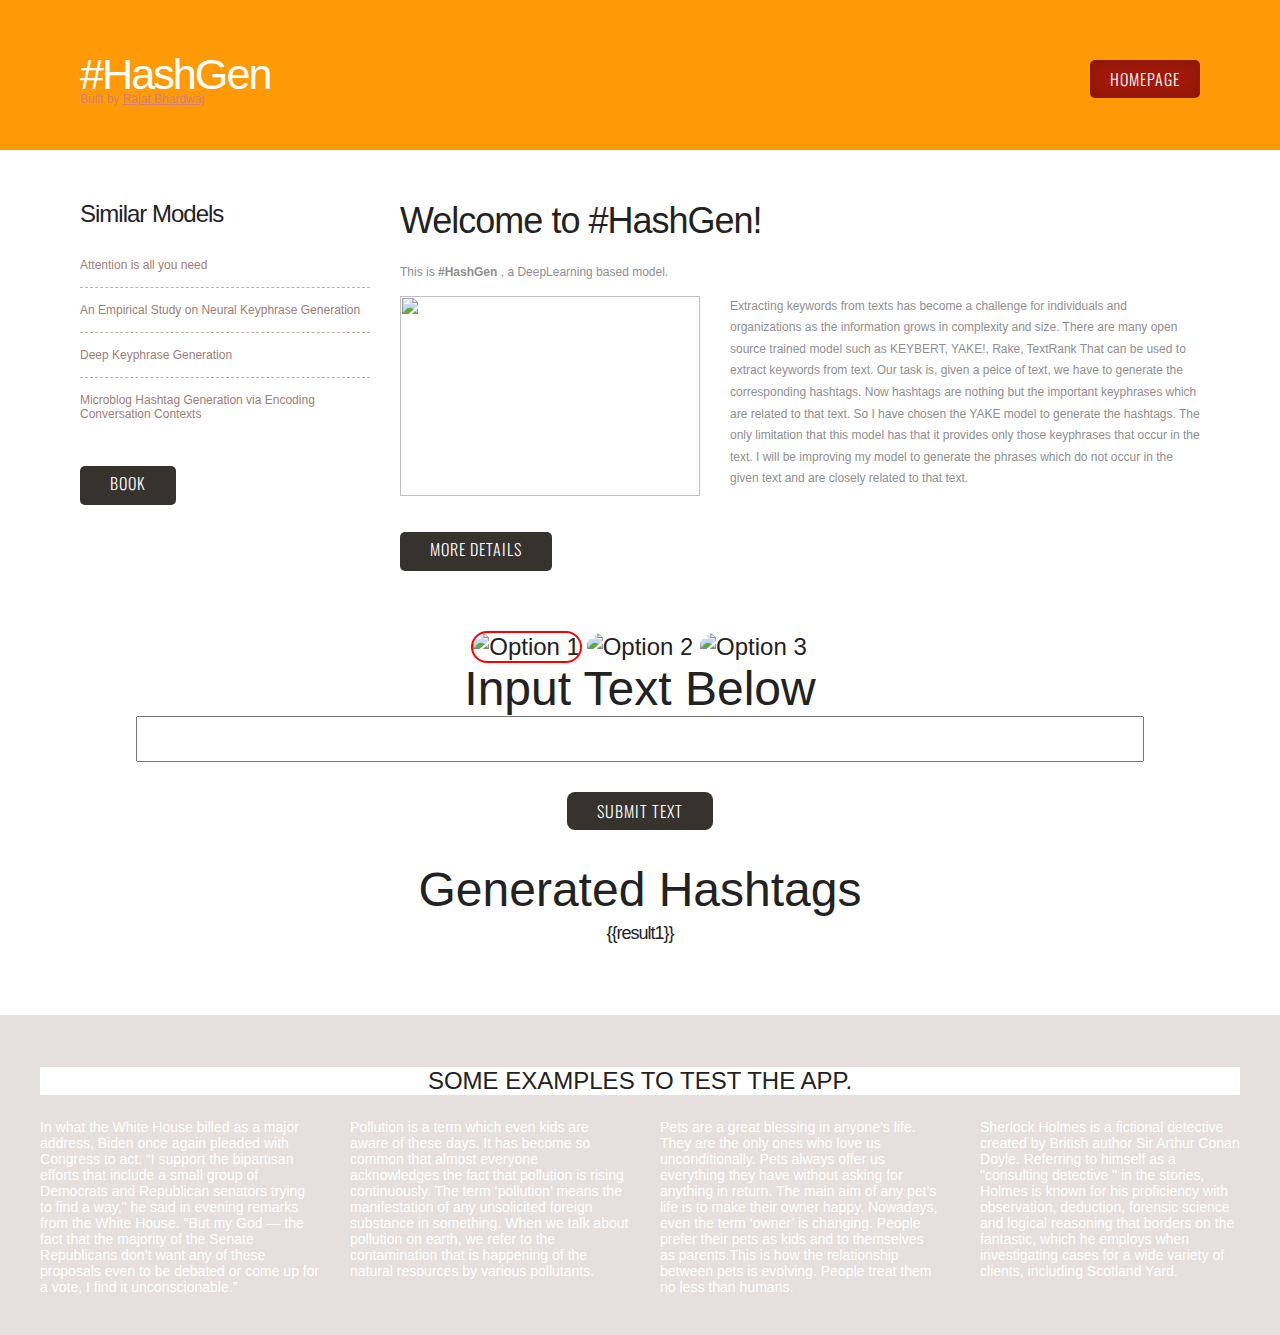
==== commit 17b5c179: "added hashgen" ====
--- a/templates/index.html
+++ b/templates/index.html
@@ -74,10 +74,6 @@
 
         <div id="model">
 
-            <center>
-
-
-            </center>
 
             <form method="POST">
                 <center>
@@ -115,8 +111,7 @@
 
 
 
-                <br>
-                <br>
+
                 <center>
 
                     <div id="content1">
